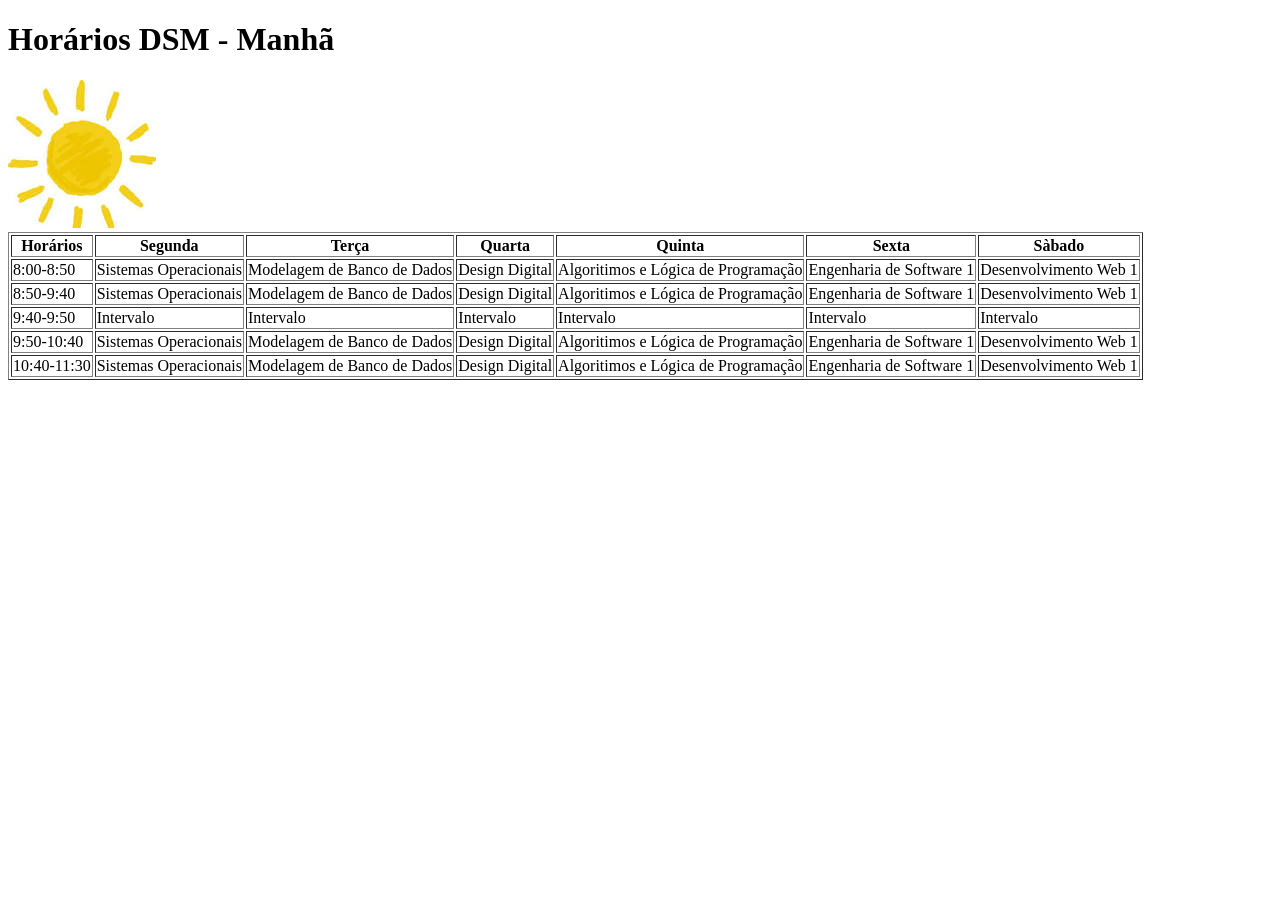
==== index.html @ 6e2ffb78 "Add files via upload" ====
<!DOCTYPE html>
<html lang="en">
<head>
    <meta charset="UTF-8">
    <meta name="viewport" content="width=device-width, initial-scale=1.0">
    <title>Tabela 2.0</title>
    <link rel="stylesheet" href="index.css">
</head>
<body>
    <div id="titulo">
    <h1>Horários DSM - Manhã</h1>
    </div>
    <div id="img">
    <img src="[data-uri]" >
    </div>
    <table id="table" border="1">
        <tr>
            <th>Horários</th>
            <th>Segunda</th>
            <th>Terça</th>
            <th>Quarta</th>
            <th>Quinta</th>
            <th>Sexta</th>
            <th>Sàbado</th>

        </tr>
        <tr>
            <td rowspan="2">8:00-8:50</td>
            <td rowspan="2">Sistemas Operacionais</td>
            <td rowspan="2">Modelagem de Banco de Dados</td>
            <td rowspan="2">Design Digital</td>
            <td rowspan="2">Algoritimos e Lógica de Programação</td>
            <td rowspan="2">Engenharia de Software 1</td>
            <td rowspan="2">Desenvolvimento Web 1</td>
        </tr>
            
        <tr>
            
        </tr>
        <tr>
            <td>8:50-9:40</td>
            <td>Sistemas Operacionais</td>
            <td>Modelagem de Banco de Dados</td>
            <td>Design Digital</td>
            <td>Algoritimos e Lógica de Programação</td>
            <td>Engenharia de Software 1</td>
            <td>Desenvolvimento Web 1</td>
        </tr>
        <div id="elementos_td"> 
        <tr>
            
            <td id="td_verde">9:40-9:50</td>
            <td id="td_verde">Intervalo</td>
            <td id="td_verde">Intervalo</td>
            <td id="td_verde">Intervalo</td>
            <td id="td_verde">Intervalo</td>
            <td id="td_verde">Intervalo</td>
            <td id="td_verde">Intervalo</td>
        </tr>
        </div>
        <tr>
            <td rowspan="2">9:50-10:40</td>
            <td rowspan="2">Sistemas Operacionais</td>
            <td rowspan="2">Modelagem de Banco de Dados</td>
            <td rowspan="2">Design Digital</td>
            <td rowspan="2">Algoritimos e Lógica de Programação</td>
            <td rowspan="2">Engenharia de Software 1</td>
            <td rowspan="2">Desenvolvimento Web 1</td>
        </tr>
        <tr>

        </tr>
        <tr>
            <td rowspan="2">10:40-11:30</td>
            <td rowspan="2">Sistemas Operacionais</td>
            <td rowspan="2">Modelagem de Banco de Dados</td>
            <td rowspan="2">Design Digital</td>
            <td rowspan="2">Algoritimos e Lógica de Programação</td>
            <td rowspan="2">Engenharia de Software 1</td>
            <td rowspan="2">Desenvolvimento Web 1</td>
        </tr>
        <tr>
        </tr>


    </table>
    
</body>
</html>
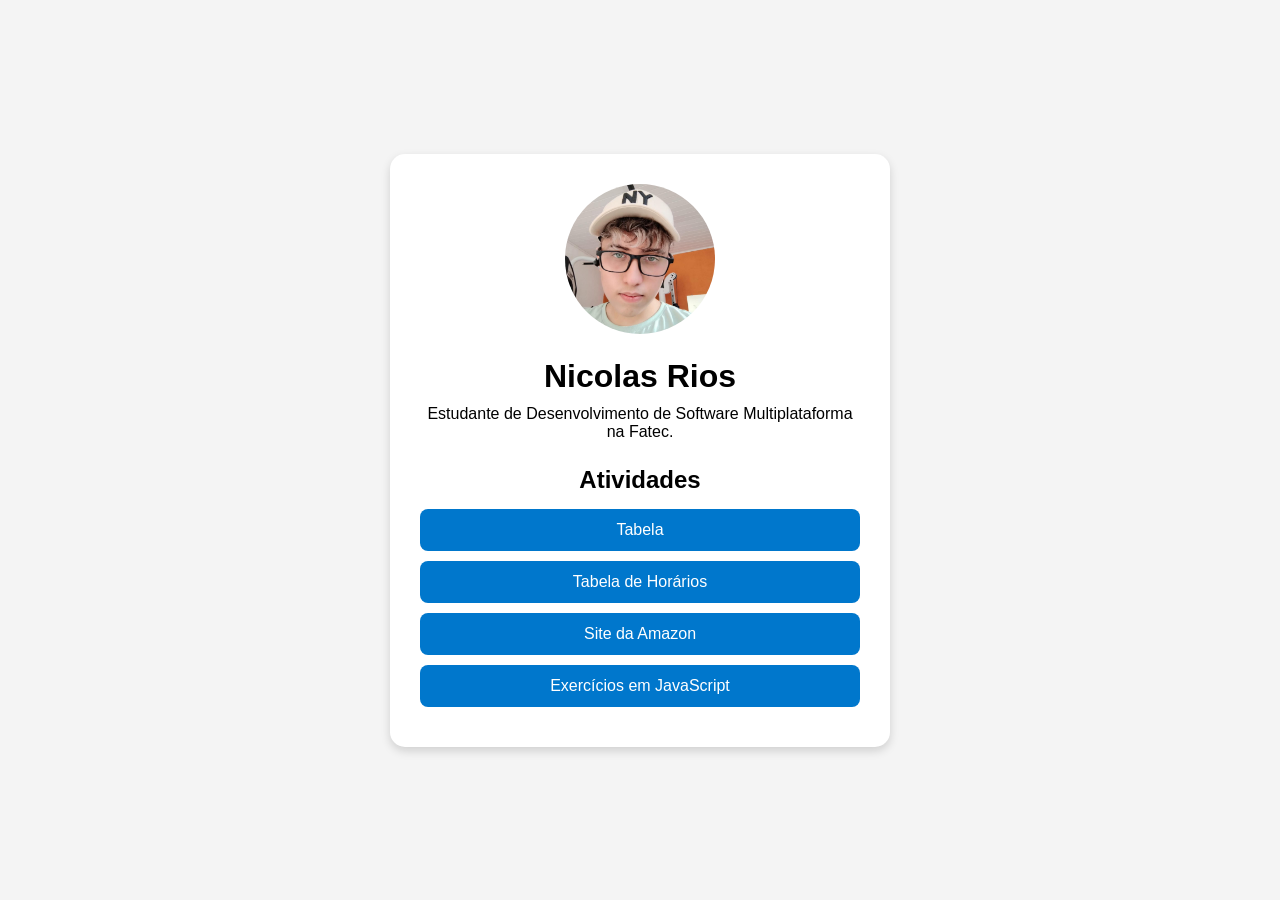
==== commit a5643e9d: "Portifolio" ====
--- a/index.html
+++ b/index.html
@@ -1,89 +1,31 @@
-<!DOCTYPE html>
-<html lang="en">
-<head>
-    <meta charset="UTF-8">
-    <meta name="viewport" content="width=device-width, initial-scale=1.0">
-    <title>Tabela 2.0</title>
-    <link rel="stylesheet" href="index.css">
-</head>
-<body>
-    <div id="titulo">
-    <h1>Horários DSM - Manhã</h1>
-    </div>
-    <div id="img">
-    <img src="[data-uri]" >
-    </div>
-    <table id="table" border="1">
-        <tr>
-            <th>Horários</th>
-            <th>Segunda</th>
-            <th>Terça</th>
-            <th>Quarta</th>
-            <th>Quinta</th>
-            <th>Sexta</th>
-            <th>Sàbado</th>
-
-        </tr>
-        <tr>
-            <td rowspan="2">8:00-8:50</td>
-            <td rowspan="2">Sistemas Operacionais</td>
-            <td rowspan="2">Modelagem de Banco de Dados</td>
-            <td rowspan="2">Design Digital</td>
-            <td rowspan="2">Algoritimos e Lógica de Programação</td>
-            <td rowspan="2">Engenharia de Software 1</td>
-            <td rowspan="2">Desenvolvimento Web 1</td>
-        </tr>
-            
-        <tr>
-            
-        </tr>
-        <tr>
-            <td>8:50-9:40</td>
-            <td>Sistemas Operacionais</td>
-            <td>Modelagem de Banco de Dados</td>
-            <td>Design Digital</td>
-            <td>Algoritimos e Lógica de Programação</td>
-            <td>Engenharia de Software 1</td>
-            <td>Desenvolvimento Web 1</td>
-        </tr>
-        <div id="elementos_td"> 
-        <tr>
-            
-            <td id="td_verde">9:40-9:50</td>
-            <td id="td_verde">Intervalo</td>
-            <td id="td_verde">Intervalo</td>
-            <td id="td_verde">Intervalo</td>
-            <td id="td_verde">Intervalo</td>
-            <td id="td_verde">Intervalo</td>
-            <td id="td_verde">Intervalo</td>
-        </tr>
-        </div>
-        <tr>
-            <td rowspan="2">9:50-10:40</td>
-            <td rowspan="2">Sistemas Operacionais</td>
-            <td rowspan="2">Modelagem de Banco de Dados</td>
-            <td rowspan="2">Design Digital</td>
-            <td rowspan="2">Algoritimos e Lógica de Programação</td>
-            <td rowspan="2">Engenharia de Software 1</td>
-            <td rowspan="2">Desenvolvimento Web 1</td>
-        </tr>
-        <tr>
-
-        </tr>
-        <tr>
-            <td rowspan="2">10:40-11:30</td>
-            <td rowspan="2">Sistemas Operacionais</td>
-            <td rowspan="2">Modelagem de Banco de Dados</td>
-            <td rowspan="2">Design Digital</td>
-            <td rowspan="2">Algoritimos e Lógica de Programação</td>
-            <td rowspan="2">Engenharia de Software 1</td>
-            <td rowspan="2">Desenvolvimento Web 1</td>
-        </tr>
-        <tr>
-        </tr>
-
-
-    </table>
-    
-</body>
+<!DOCTYPE html>
+<html lang="pt-BR">
+<head>
+    <meta charset="UTF-8">
+    <meta name="viewport" content="width=device-width, initial-scale=1.0">
+    <title>Portfólio - Nicolas</title>
+    <link rel="stylesheet" href="style.css">
+</head>
+<body>
+
+    <div class="container">
+
+        <img src="ImgWeb/2fbb8f5d-f085-4ad6-9e56-f8bec66b36b4.jpg" class="foto" alt="Minha Foto">
+
+        <h1>Nicolas Rios</h1>
+
+        <p>
+            Estudante de Desenvolvimento de Software Multiplataforma na Fatec.
+        </p>
+
+        <h2>Atividades</h2>
+
+        <a href="Atividade Web/index.html" class="botao">Tabela</a>
+        <a href="Tabela 2.0/index.html" class="botao">Tabela de Horários</a>
+        <a href="Site Amazon/index.html" class="botao">Site da Amazon</a>
+        <a href="Exercicios Js/index.html" class="botao">Exercícios em JavaScript</a>
+        
+    </div>
+
+</body>
 </html>
--- a/style.css
+++ b/style.css
@@ -0,0 +1,75 @@
+* {
+    margin: 0;
+    padding: 0;
+    box-sizing: border-box;
+}
+
+body {
+    font-family: Arial, sans-serif;
+    background-color: #f4f4f4;
+
+    display: flex;
+    justify-content: center;
+    align-items: center;
+
+    min-height: 100vh;
+}
+
+.container {
+    background-color: white;
+
+    padding: 30px;
+
+    border-radius: 15px;
+
+    width: 90%;
+    max-width: 500px;
+
+    text-align: center;
+
+    box-shadow: 0 4px 10px rgba(0,0,0,0.15);
+}
+
+.foto {
+    width: 150px;
+    height: 150px;
+
+    border-radius: 50%;
+
+    object-fit: cover;
+
+    margin-bottom: 20px;
+}
+
+h1 {
+    margin-bottom: 10px;
+}
+
+p {
+    margin-bottom: 25px;
+}
+
+h2 {
+    margin-bottom: 15px;
+}
+
+.botao {
+    display: block;
+
+    background-color: #0077cc;
+    color: white;
+
+    text-decoration: none;
+
+    padding: 12px;
+
+    margin: 10px 0;
+
+    border-radius: 8px;
+
+    transition: 0.3s;
+}
+
+.botao:hover {
+    transform: translateY(-2px);
+}
